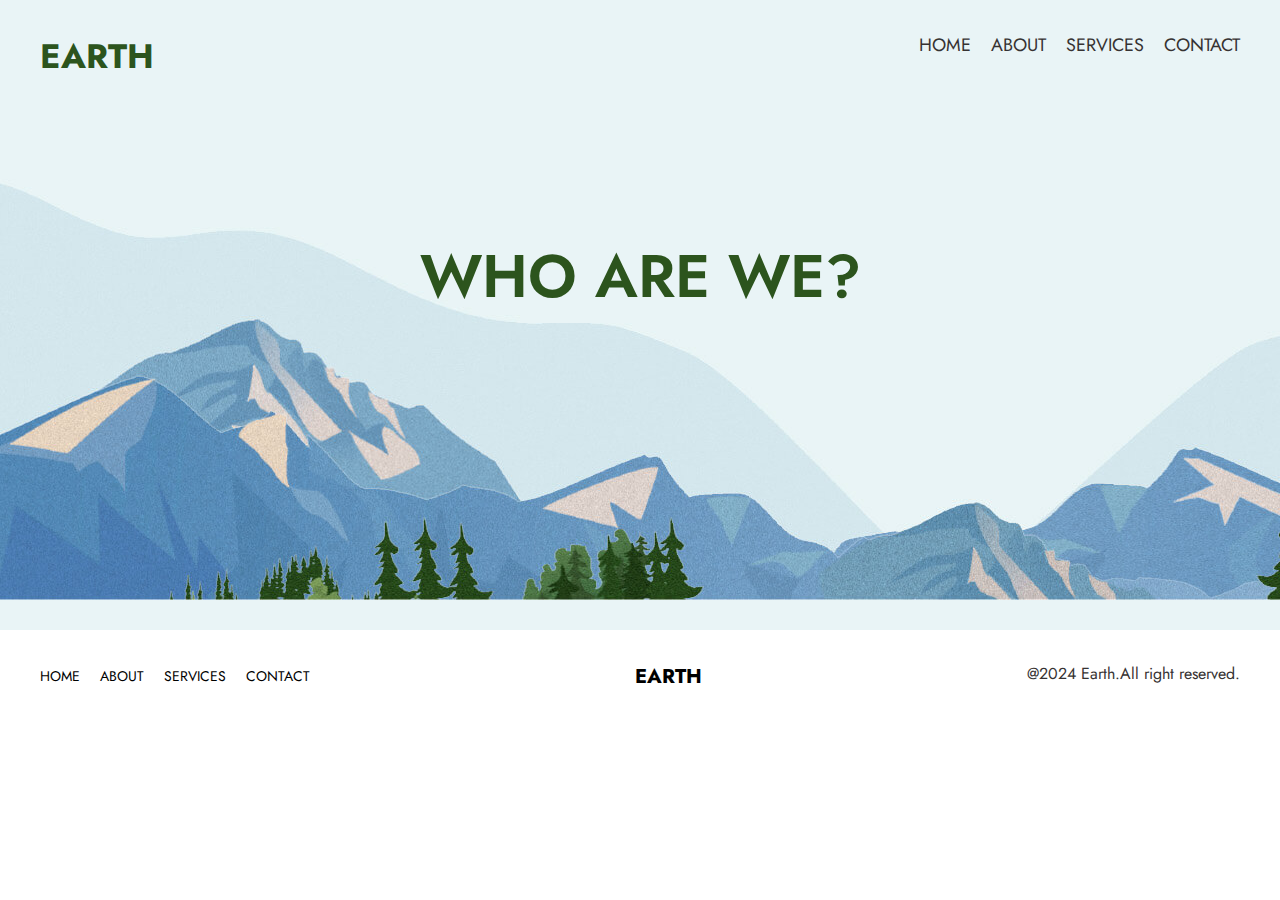
==== about.html @ 20eca04b "Add files via upload" ====
<!DOCTYPE html>
<html lang="en">

<head>
    <meta charset="UTF-8">
    <meta name="viewport" content="width=device-width, initial-scale=1.0">
    <title>Document</title>
    <link rel="stylesheet" href="styles.css">
</head>

<body>

    <section class="header section__header about__header">
        <div class="container">
            <nav class="navbar">
                <a href="index.html" class="logo">EARTH</a>
                <ul class="navlists">
                    <li><a href="index.html">HOME</a></li>
                    <li><a href="about.html">ABOUT</a></li>
                    <li><a href="services.html">SERVICES</a></li>
                    <li><a href="contact.html">CONTACT</a></li>
                </ul>
                <div class="menu-btn">
                    <img src="img/menu.svg" alt="">
                </div>
            </nav>
            <div class="header-content ">
                <h1 class="header__title">WHO ARE WE?</h1>
            </div>
        </div>
    </section>




    <footer class="container">
        <nav class="navbar">
            <ul class="navlists">
                <li><a href="">HOME</a></li>
                <li><a href="about.html">ABOUT</a></li>
                <li><a href="services.html">SERVICES</a></li>
                <li><a href="contact.html">CONTACT</a></li>
            </ul>
            <a href="" class="logo">EARTH</a>
            <p>@2024 Earth.All right reserved.</p>
        </nav>
    </footer>

    <script>

        const menuBtn = document.querySelector('.menu-btn')
        const navLinks = document.querySelector('.navlists')

        menuBtn.addEventListener('click', function () {
            navLinks.classList.toggle('active')
        })
        console.log(menuBtn)
        console.log(navLinks)


    </script>

</body>

</html>
---- styles.css ----
@import url("https://fonts.googleapis.com/css2?family=Jost:ital,wght@0,100..900;1,100..900&display=swap");

:root {
  --primary-light: #74a84a;
  --primary-dark: #2c541d;
  --black: #000000;
  --white: #efefef;
}

* {
  padding: 0;
  margin: 0;
  box-sizing: border-box;
}

body {
  font-family: 'Jost', sans-serif;
}

.container {
  max-width: 1200px;
  margin: auto;
}

h1,
h2,
h3,
h4,
h5,
h6,
p {
  padding: 0;
}

li {
  list-style: none;
}

a {
  text-decoration: none;
}

p {
  color: rgb(54, 50, 50);
}

nav {
  display: flex;
  justify-content: space-between;
  padding: 32px 0;
}

.navlists {
  display: flex;
  gap: 20px;
  font-size: 18px;

}

.navlists li a {
  color: rgb(54, 50, 50);
}

.navlists li a:hover {
  color: var(--primary-dark);
}

.logo {
  font-size: 34px;
  color: var(--primary-dark);
  cursor: pointer;
  font-weight: 700;
}

.header {
  background: url('img/main.png');
  height: 100vh;
  width: 100vw;
  background-position: center;
  background-repeat: no-repeat;
  background-size: cover;
}

.primary-btn {
  padding: 10px 24px;
  border: none;
  background-color: var(--primary-light);
  color: var(--white);
  transition: all 0.5s ease;
}

.primary-btn:hover {
  cursor: pointer;
  background-color: var(--primary-dark);
}

.header-content {
  display: flex;
  flex-direction: column;
  align-items: center;
  justify-content: center;
  gap: 16px;
  color: var(--primary-dark);
  margin-top: 120px;
}

.header-content h1 {
  font-size: 60px;
  font-weight: 600;
}

.header-content p {
  font-size: 40px;

}

.menu-btn {
  display: none;
}

.header__subtitle {
  color: var(--primary-dark);
}



/* Services */
.services {
  display: flex;
  align-items: center;
  justify-content: space-between;
  gap: 80px;
}

.services-content p {
  width: 90%;
  margin-top: 15px;
  font-size: 18px;
}

.services-content h3 {
  margin-top: 15px;
  font-size: 24px;
  color: var(--primary-dark);
}

.section-gap {
  padding-top: 156px;
}

/* About us */
.about__us {
  display: flex;
  align-items: center;
  justify-content: space-between;
}

.section__title {
  font-size: 36px;
  margin-bottom: 20px;
  color: var(--primary-dark);
}

.about__us p {
  width: 80%;
  color: rgb(54, 50, 50);
  font-size: 18px;
}

.about__us__left {
  width: 90%;
}

.about__us__right img {
  width: 100%;
}

.center {
  text-align: center;
}


/* talk_to_us */
.talk_to_us {
  display: flex;
  flex-direction: column;
  align-items: center;
  justify-content: center;
  background: url('img/talk-to-us.png');
  background-position: center;
  background-repeat: no-repeat;
  background-size: cover;
  min-height: 500px;
  width: 100%;
}

.talk_to_us p {
  width: 50%;
  text-align: center;
  margin-top: 10px;
  margin-bottom: 40px;
  font-size: 18px;
}

/* Footer */
footer .navbar .navlists a {
  font-size: 14px;
  color: black;
}

footer .navbar .logo {
  color: #000000;
  font-size: 20px;
}


/************************************** */
/* Services */
/************************************** */
.section__header {
  background: url('img/services-banner.png');
  height: 70vh;
  width: 100vw;
  background-repeat: no-repeat;
  background-size: cover;
}

.cols-2 {
  display: grid;
  grid-template-columns: repeat(2, 1fr);
  gap: 5rem;
  padding-bottom: 120px;

}

.col-1 {
  display: flex;
  flex-direction: column;
  align-items: flex-start;
  justify-content: center;
}

.col-2 img {
  width: 500px;
  height: 300px;
}

/************************************** */
/* about__us_section
 */
/************************************** */
.about__us_section {
  display: flex;
  align-items: center;
  justify-content: space-between;
  gap: 6rem;
}

.about__us_right p {
  width: 80%;
}


/************************************** */
/* Contact
 */
/************************************** */
.contact__header {
  background: url(img/contact-banner.png);
}

.about__header {
  background: url(img/about-bannerr.png);

}

/* Responsive */

@media (max-width:520px) {
  .header {
    min-height: 50vh;
  }

  .header-content h1 {
    font-size: 32px;
    font-weight: 600;
  }

  .header-content p {
    font-size: 24px;

  }

  .nav {
    padding: 16px;
  }

  .navlists {
    position: absolute;
    top: 0;
    right: 0;
    flex-direction: column;
    background-color: var(--white);
    width: 80%;
    height: 100%;
    align-items: end;
    padding-top: 80px;
    margin-right: -900px;
    transition: all 0.5s ease;
  }

  .navlists.active {
    margin-right: 0;
  }


  .navlists li {
    border-bottom: 1px solid var(--primary-dark);
    width: 100%;
    padding: 8px 16px;
    text-align: right;

  }

  .menu-btn {
    position: absolute;
    right: 16px;
    top: 16px;
    background-color: var(--primary-light);
    padding: 8px 12px;
    border-radius: 4px;
    display: flex;
    align-items: center;
    justify-content: center;
    cursor: pointer;
  }

  /* Services */
  .services {
    text-align: center;
    display: flex;
    flex-direction: column;
    align-items: center;
    justify-content: space-between;
  }

  .service {
    padding-left: 20px;
    padding-right: 20px;
  }

  .services-content h3,
  .services-content p {
    text-align: center;
  }

  /* About us */
  .about__us {
    display: flex;
    align-items: center;
    flex-direction: column;
    text-align: center;
    justify-content: space-between;
  }

  .about__us p {
    width: 100%;
    font-size: 14px;
  }

  .about__us__right img {
    width: 90%;
    height: 50%;
    margin-top: 20px;
  }

  .section__title {
    font-size: 26px
  }

  /* Footer */
  .navbar {
    padding: 20px;
    display: flex;
    align-items: center;
    justify-content: space-between;
  }

  /************************************** */
  /* Services */
  /************************************** */
  .items {
    display: grid;
    grid-template-columns: 1fr;
    padding: 20px;
    text-align: center;
  }


  .item-1 {
    grid-column: 1/2;
    grid-row: 1;
  }

  .item-2 {

    grid-column: 1/2;
    grid-row: 2;
  }

  .item-4 {
    grid-column: 1/2;
    grid-row: 3;
  }

  .item-3 {
    grid-column: 1/2;
    grid-row: 4;
  }

  .col-2 img {
    width: 320px;
    height: 250px;
  }

}
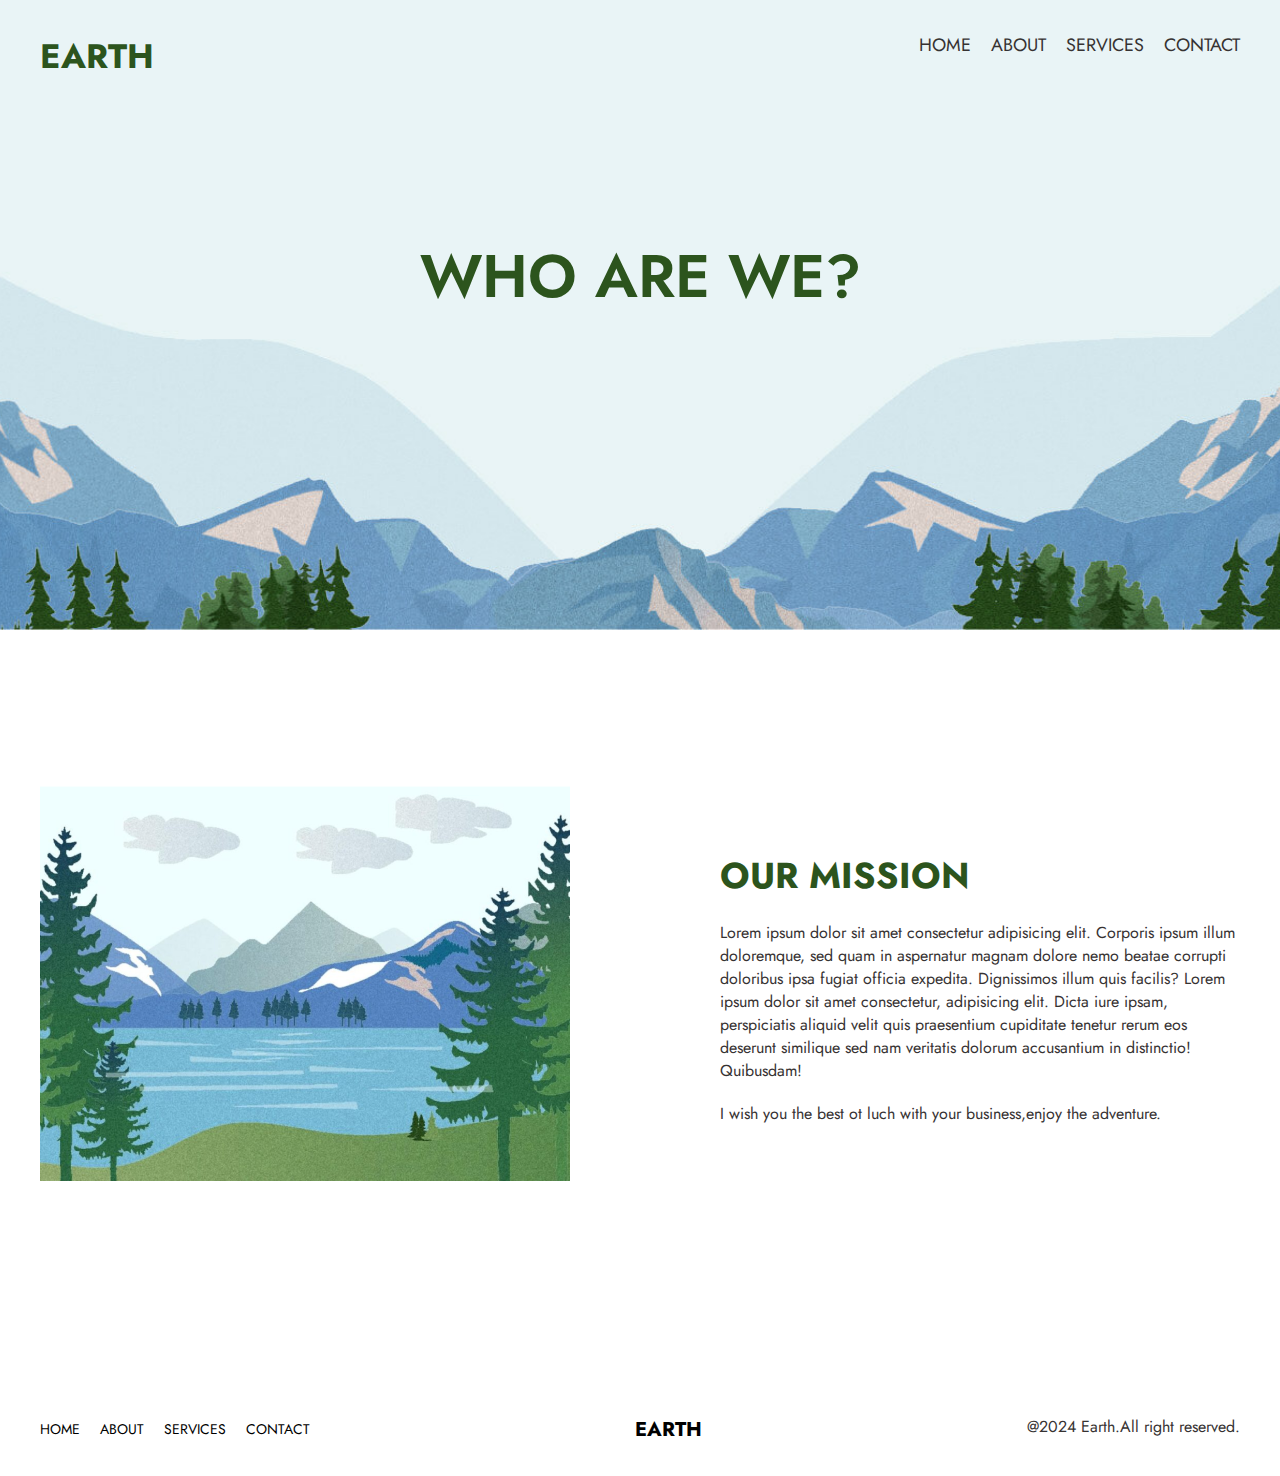
==== commit c4ba0ebe: "update about" ====
--- a/about.html
+++ b/about.html
@@ -10,7 +10,7 @@
 
 <body>
 
-    <section class="header section__header about__header">
+    <section class="about__header">
         <div class="container">
             <nav class="navbar">
                 <a href="index.html" class="logo">EARTH</a>
@@ -30,7 +30,24 @@
         </div>
     </section>
 
-
+    <section class="container section-gap">
+        <div class="about__us__section">
+            <div>
+                <img src="img/about.png" alt="">
+            </div>
+            <div>
+                <h2 class="section__title">OUR MISSION</h2>
+                <p>Lorem ipsum dolor sit amet consectetur adipisicing elit. Corporis ipsum illum doloremque, sed quam in
+                    aspernatur magnam dolore nemo beatae corrupti doloribus ipsa fugiat officia expedita. Dignissimos
+                    illum quis facilis?
+                    Lorem ipsum dolor sit amet consectetur, adipisicing elit. Dicta iure ipsam, perspiciatis aliquid
+                    velit quis praesentium cupiditate tenetur rerum eos deserunt similique sed nam veritatis dolorum
+                    accusantium in distinctio! Quibusdam!
+                </p>
+                <p class="section__sub__details">I wish you the best ot luch with your business,enjoy the adventure.</p>
+            </div>
+        </div>
+    </section>
 
 
     <footer class="container">
--- a/styles.css
+++ b/styles.css
@@ -267,12 +267,38 @@
 /************************************** */
 .contact__header {
   background: url(img/contact-banner.png);
+  width: 100vw;
+  height: 70vh;
+  background-position: center;
+  background-repeat: no-repeat;
+  background-size: cover;
 }
 
 .about__header {
   background: url(img/about-bannerr.png);
-
-}
+  width: 100vw;
+  height: 70vh;
+  background-position: center;
+  background-repeat: no-repeat;
+  background-size: cover;
+}
+
+/* ******************************** */
+/* About US */
+/* ******************************** */
+.about__us__section {
+  display: flex;
+  align-items: center;
+  justify-content: space-between;
+  gap: 150px;
+  padding-bottom: 196px;
+}
+
+.section__sub__details {
+  margin-top: 20px;
+}
+
+
 
 /* Responsive */
 
@@ -423,4 +449,13 @@
     height: 250px;
   }
 
+  .about__us__section {
+    flex-direction: column;
+    padding-bottom: 0;
+    text-align: center;
+    padding: 0 20px;
+    gap: 20px;
+  }
+
+
 }